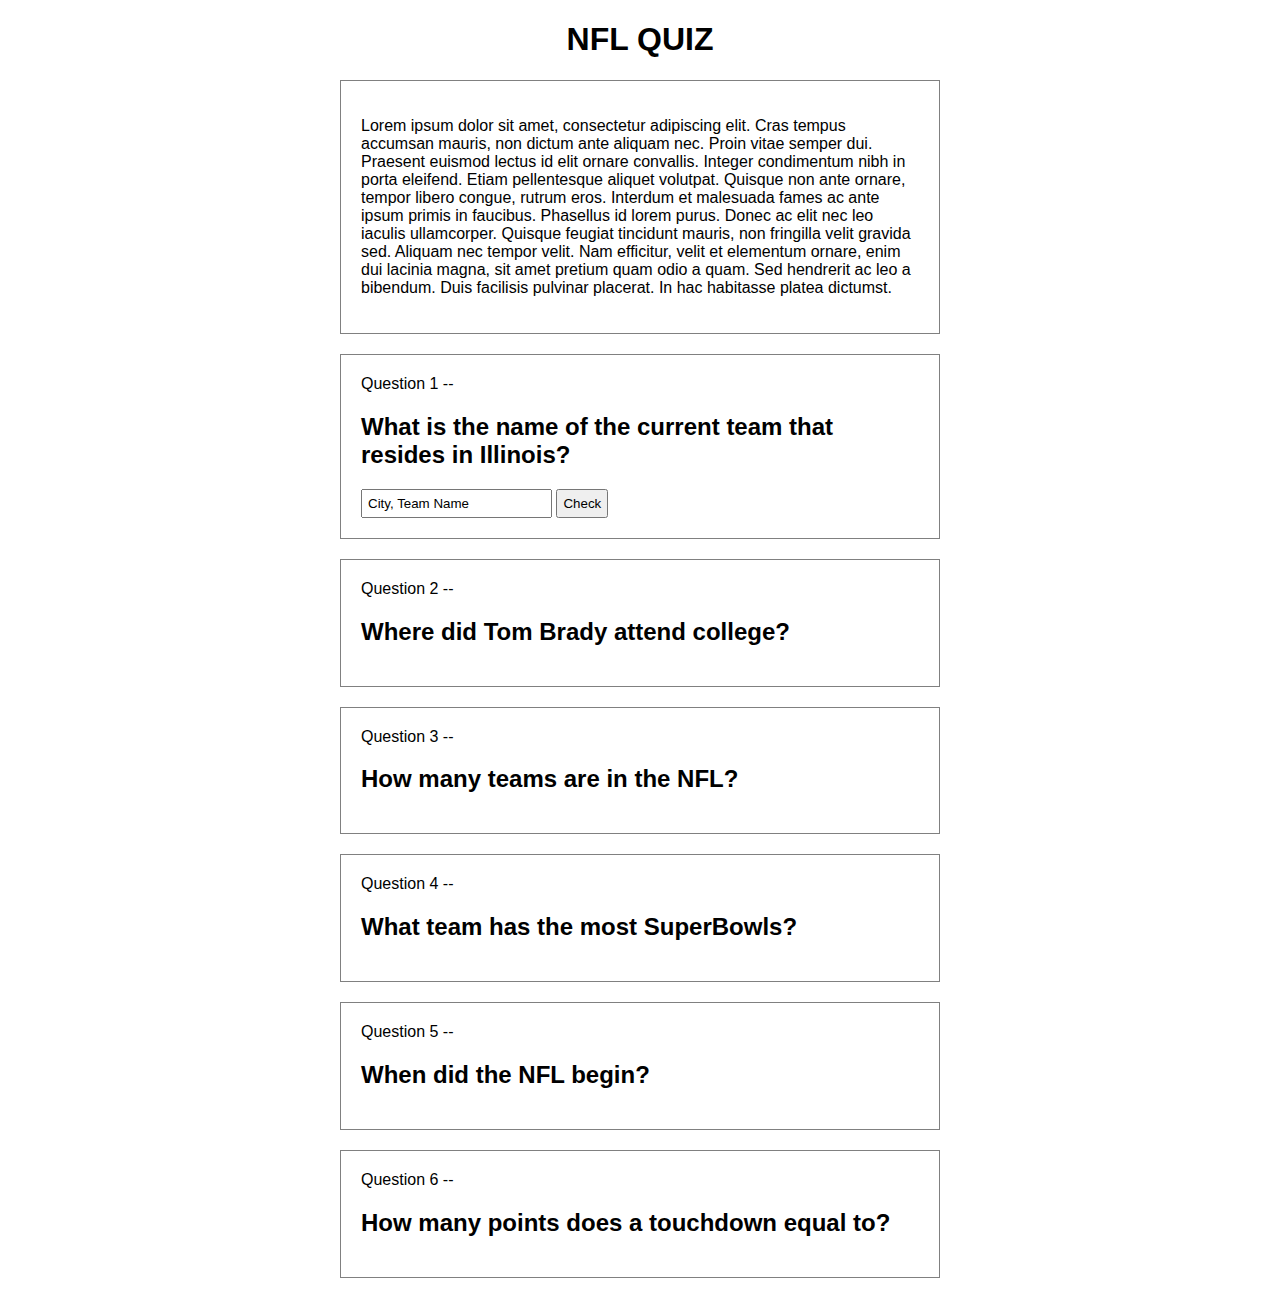
==== Index.html @ 2183179c "Add files via upload" ====
<!DOCTYPE html>
<html lang="en">
    <head>
        
        <title>Quiz</title>
        <link rel="stylesheet" href="NFL.css">
    </head>
<body>

    <div class="n-website">
       <h1>NFL QUIZ<!--Add NFL logo--></h1>
        <section id="js-start" class="article-description">
            <p>
                Lorem ipsum dolor sit amet, consectetur adipiscing elit. Cras tempus accumsan mauris, non dictum ante aliquam nec. Proin vitae semper dui. Praesent euismod lectus id elit ornare convallis. Integer condimentum nibh in porta eleifend. Etiam pellentesque aliquet volutpat. Quisque non ante ornare, tempor libero congue, rutrum eros. Interdum et malesuada fames ac ante ipsum primis in faucibus. Phasellus id lorem purus. Donec ac elit nec leo iaculis ullamcorper. Quisque feugiat tincidunt mauris, non fringilla velit gravida sed. Aliquam nec tempor velit. Nam efficitur, velit et elementum ornare, enim dui lacinia magna, sit amet pretium quam odio a quam. Sed hendrerit ac leo a bibendum. Duis facilisis pulvinar placerat. In hac habitasse platea dictumst.
            </p>
        </section>
        <section class="n-question">
            <span class="question-num">
                Question 1 --
            </span>
            <h2 class="question-title">What is the name of the current team that resides in Illinois?</h2>
            <!--Answer: Chicago Bears-->
            <!--User will need to key in the answer-->
            <div class="n-answer-btn answer-1" data-content="1">
                <form>
                    <label>
                        <input type="text" value="City, Team Name">
                        <button type="submit-input-answer">Check</button>
                    </label>
                </form>
            </div>
        </section>
        
        <section class="n-question">
            <span class="question-num">
                Question 2 --
            </span>
            <h2 class="question-title">Where did Tom Brady attend college?</h2> 
            <!---Answers Michigan, Notre Dame, USC, Boise St.--->
            <!--Correct Answer: Michigan-->
        </section>
        
        <section class="n-question">
            <span class="question-num">
                Question 3 --
            </span>
            <h2 class="question-title">How many teams are in the NFL?</h2> 
            <!---Answers 32, 30, 34, 36--->
            <!--Correct Answer: 32-->
        </section>

        <section class="n-question">
            <span class="question-num">
                Question 4 --
            </span>
            <h2 class="question-title">What team has the most SuperBowls?</h2> 
            <!--Answers Pittsburgh Steelers, NY Giants, Green Bay Packers, San Francisco 49ers-->
            <!--Correct Answer: Pittsburgh Steelers-->
        </section>

        <section class="n-question">
            <span class="question-num">
                Question 5 --
            </span>
            <h2 class="question-title">When did the NFL begin?</h2>
            <!--Answers 1910, 1920, 1930, 1940--> 
            <!--Correct Answer: 1920-->
        </section>

        <section class="n-question">
            <span class="question-num">
                Question 6 --
            </span>
            <h2 class="question-title">How many points does a touchdown equal to?</h2>
            <!--Answers 6, 3, 7, 2-->
            <!--Correct Answer: 6-->
        </section>
    
    </div>    
</body>    
</html>
---- NFL.css ----
* {
  box-sizing: border-box;
}

h1 {
    text-align: center;
}

body {
    font-family: 'Roboto', sans-serif;
}

button, input[type="text"] {
    padding: 5px;
}
  
button:hover {
    cursor: pointer;
}
  
.n-website {
    max-width: 600px;
    margin: 0 auto;
}

section {
    margin-bottom: 20px;
    border: 1px solid grey;
    padding: 20px;
}
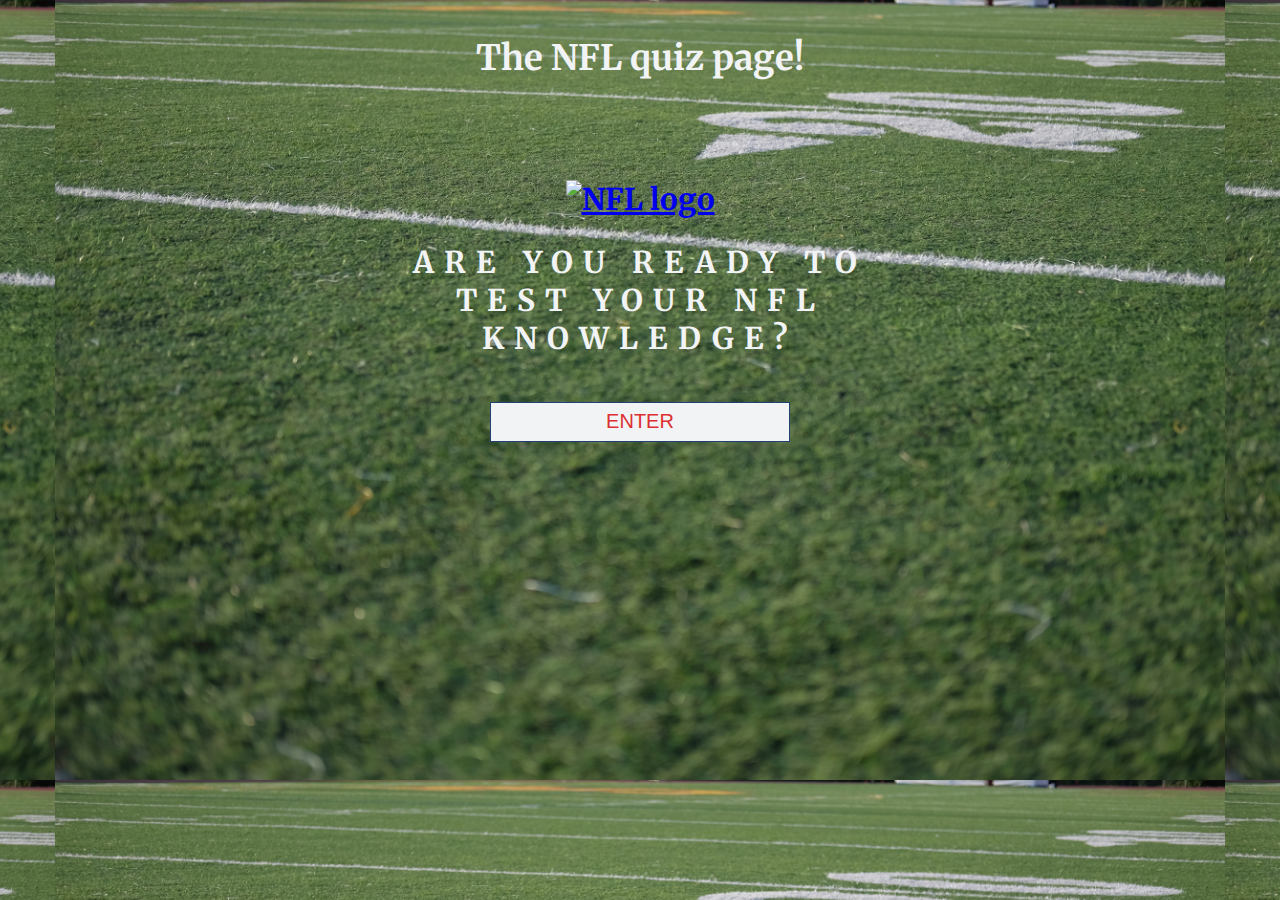
==== commit 83b3b1d5: "Rename index.html to Index.html" ====
--- a/Index.html
+++ b/Index.html
@@ -1,81 +1,45 @@
 <!DOCTYPE html>
 <html lang="en">
-    <head>
-        
-        <title>Quiz</title>
-        <link rel="stylesheet" href="NFL.css">
-    </head>
+<head>
+	<title>NFL Quiz</title>
+
+	<link rel="stylesheet" type="text/css" href="NFL2.css">
+    <meta charset="utf-8">
+    <meta name="viewport" content="width=device-width">
+    <link href="https://fonts.googleapis.com/css?family=Merriweather&display=swap" rel="stylesheet">
+
+</head>
 <body>
+    
+    <h3>The NFL quiz page!</h3>
+        <div class = "start-quiz">
+            <a href="NFLIndex.html">
+                <img class="logo" src="http://icons.iconarchive.com/icons/astahrr/nfl/128/NFL-icon.png" alt="NFL logo"/>
+            </a>
+            <h2>Are you ready to test your NFL knowledge?</h2>
+                <button class='start-button'>ENTER</button>
+            </div>
+            
+            <div class = 'questions'>
+                <h2 class='question'></h2>
+                    <p class= "question-number"> Score:  </p>
+                    <ul class ="list"></ul>
+                    <div class='submit'>
+                        <button class="submit-button">Check Answer</button> 
+                    </div>
+                    <div class='next'>
+                        <button class="next-button">Next</button> 
+                    </div>
+                <p class = 'score'></p>
+            </div>
 
-    <div class="n-website">
-       <h1>NFL QUIZ<!--Add NFL logo--></h1>
-        <section id="js-start" class="article-description">
-            <p>
-                Lorem ipsum dolor sit amet, consectetur adipiscing elit. Cras tempus accumsan mauris, non dictum ante aliquam nec. Proin vitae semper dui. Praesent euismod lectus id elit ornare convallis. Integer condimentum nibh in porta eleifend. Etiam pellentesque aliquet volutpat. Quisque non ante ornare, tempor libero congue, rutrum eros. Interdum et malesuada fames ac ante ipsum primis in faucibus. Phasellus id lorem purus. Donec ac elit nec leo iaculis ullamcorper. Quisque feugiat tincidunt mauris, non fringilla velit gravida sed. Aliquam nec tempor velit. Nam efficitur, velit et elementum ornare, enim dui lacinia magna, sit amet pretium quam odio a quam. Sed hendrerit ac leo a bibendum. Duis facilisis pulvinar placerat. In hac habitasse platea dictumst.
-            </p>
-        </section>
-        <section class="n-question">
-            <span class="question-num">
-                Question 1 --
-            </span>
-            <h2 class="question-title">What is the name of the current team that resides in Illinois?</h2>
-            <!--Answer: Chicago Bears-->
-            <!--User will need to key in the answer-->
-            <div class="n-answer-btn answer-1" data-content="1">
-                <form>
-                    <label>
-                        <input type="text" value="City, Team Name">
-                        <button type="submit-input-answer">Check</button>
-                    </label>
-                </form>
-            </div>
-        </section>
-        
-        <section class="n-question">
-            <span class="question-num">
-                Question 2 --
-            </span>
-            <h2 class="question-title">Where did Tom Brady attend college?</h2> 
-            <!---Answers Michigan, Notre Dame, USC, Boise St.--->
-            <!--Correct Answer: Michigan-->
-        </section>
-        
-        <section class="n-question">
-            <span class="question-num">
-                Question 3 --
-            </span>
-            <h2 class="question-title">How many teams are in the NFL?</h2> 
-            <!---Answers 32, 30, 34, 36--->
-            <!--Correct Answer: 32-->
-        </section>
-
-        <section class="n-question">
-            <span class="question-num">
-                Question 4 --
-            </span>
-            <h2 class="question-title">What team has the most SuperBowls?</h2> 
-            <!--Answers Pittsburgh Steelers, NY Giants, Green Bay Packers, San Francisco 49ers-->
-            <!--Correct Answer: Pittsburgh Steelers-->
-        </section>
-
-        <section class="n-question">
-            <span class="question-num">
-                Question 5 --
-            </span>
-            <h2 class="question-title">When did the NFL begin?</h2>
-            <!--Answers 1910, 1920, 1930, 1940--> 
-            <!--Correct Answer: 1920-->
-        </section>
-
-        <section class="n-question">
-            <span class="question-num">
-                Question 6 --
-            </span>
-            <h2 class="question-title">How many points does a touchdown equal to?</h2>
-            <!--Answers 6, 3, 7, 2-->
-            <!--Correct Answer: 6-->
-        </section>
-    
-    </div>    
-</body>    
-</html>+        <div class = 'end-quiz'> 
+            <p class = 'end-score'></p>
+                <p class='comment'></p>
+            <button class="retake-button">RETAKE QUIZ</button>
+        </div>
+    </main>
+<script src="http://code.jquery.com/jquery-3.4.1.js"></script>
+<script src="index.js"></script>
+</body>
+</html>
--- a/NFL2.css
+++ b/NFL2.css
@@ -0,0 +1,110 @@
+body {
+    font-family: 'Merriweather', serif; 
+    font-size: 30px;
+    font-weight: bold;
+    color: #F1F3F5;
+    text-align: center;   
+    background: url('footballfield.jpg');
+    background-position: center;
+    background-size: contain;
+  }
+  
+h1 {
+    margin: 60px 60px 0 60px;
+    font-size: 40px; 
+    padding-bottom: 30px;
+    border-bottom: 1px solid #b5b5b7;
+    color: #F1F3F5;
+  }
+  
+h1, h2 {
+    text-align: center;
+    font-weight: bold;
+    letter-spacing: 10px;
+    text-transform: uppercase;
+  }
+
+h2 {
+    font-size: 30px;
+  }
+  
+button {
+    font-family: 'Merriweather', serif;
+    margin-top: 20px;
+    width: 300px;
+    height: 40px;
+    background: #F1F3F5;
+    font-family: 'Dosis', sans-serif;
+    font-size: 20px;
+    color: #DD2F31;
+    border: .5px solid #214073;
+  }
+
+button:hover {
+    background-color: #F1F3F5;
+}
+  
+.start-quiz {
+    width: 500px;
+    height: 300px;
+    margin: 100px auto;
+    text-align: center;
+    padding-bottom: 200px;
+    color: #F1F3F5;
+  }
+
+.questions, .end-quiz {
+    display: none;
+    text-align: center;
+    padding-bottom: 200px;
+    margin: 100px auto 0 auto;
+    text-align: center;
+    width: 500px;
+    height: 300px;
+  }
+  
+.end-quiz {
+    border: 2px solid #b5b5b7;
+    padding-top: 80px;
+    height: 100px;
+    font-size: 30px;
+    color: #F1F3F5;
+  }
+
+.end-score {
+  color: #F1F3F5;
+}
+  
+.question-number, .score {
+    font-size: 20px;
+    color: #F1F3F5;
+  }
+  
+ul {
+    list-style: none;
+    padding: 0;
+  }
+  
+li {
+    border: 1px solid #b5b5b7;
+    width: 200px;
+    margin: 10px auto;
+    font-size: 15px;
+    border-radius: 5px;
+    padding: 5px;
+  }
+    
+.selected {
+    background: #b5b5b7;
+    color:#DD2F31;
+  }
+  
+.correct {
+    color: #b5b5b7;
+    background-color: green;
+  }
+  
+.incorrect {
+    color: #b5b5b7;
+    background-color: red;
+  }